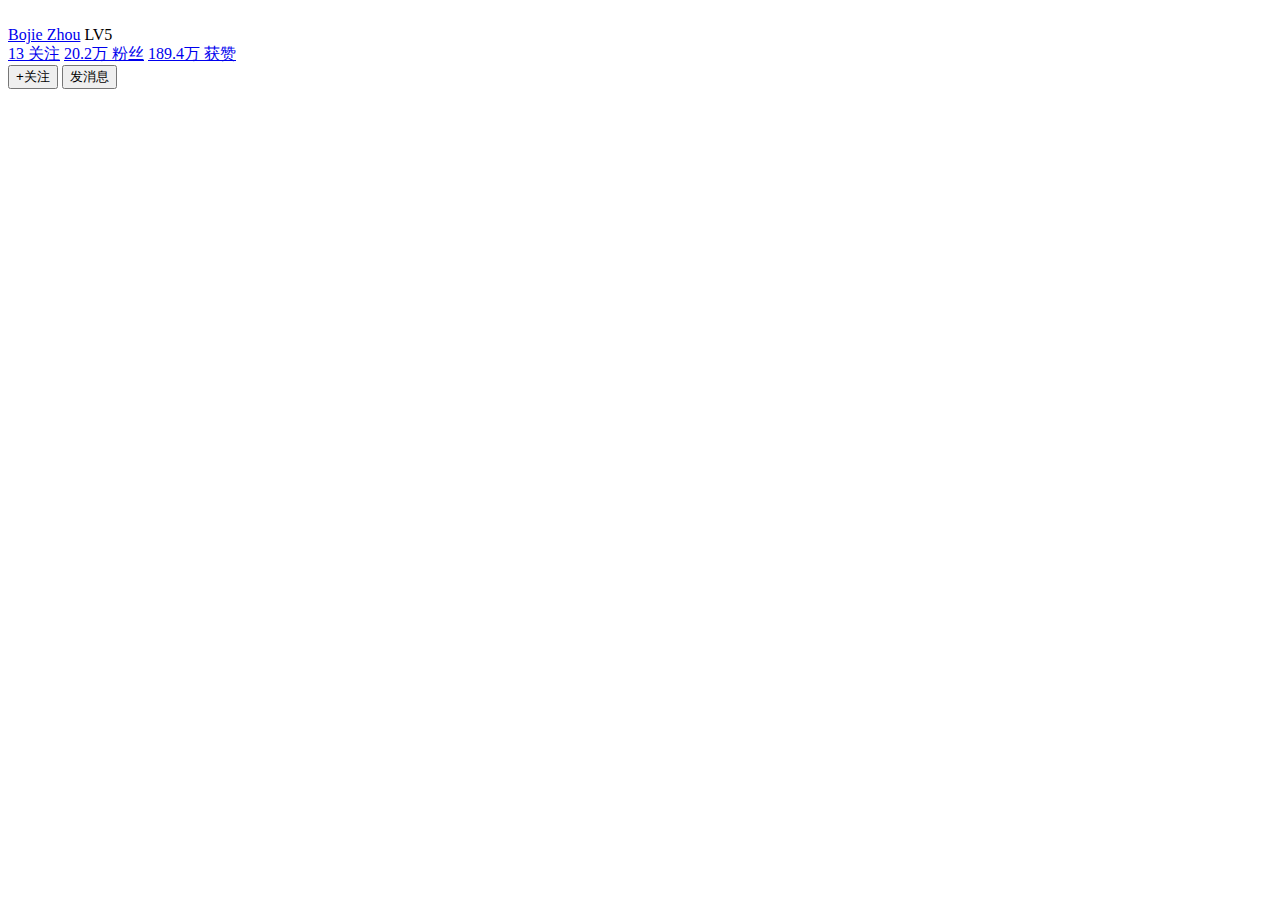
==== bilibili.html @ 3d5bfc65 "Add files via upload" ====
<!DOCTYPE html>
<html lang="en">
<head>
    <meta charset="UTF-8">
    <meta http-equiv="X-UA-Compatible" content="IE=edge">
    <meta name="viewport" content="width=device-width, initial-scale=1.0">
    <title>bilibili card</title>
    <link rel="stylesheet" href="/static/css/bilibili.css">
</head>
<body>
    <div class="user-card">
        <div class="user-card-head"></div>
        <div class="user-card-body">
            <div class="user-card-body-left">
                <a href="#" target="_blank">
                    <img src="/static/images/photo.png" alt="">
                </a>
            </div>
            <div class="user-card-body-right">
                <div class="user-card-body-right-text">
                    <div class="user-card-body-right-text-username">
                        <a href="#">Bojie Zhou</a>
                        <span>LV5</span>
                    </div>
                    <div class="user-card-body-right-text-reputation">
                        <a href="#"><span>13</span> 关注</a>
                        <a href="#"><span>  20.2万</span> 粉丝</a>
                        <a href="#"><span>  189.4万</span> 获赞</a>
                    </div>
                </div>
                <div class="user-card-body-right-button">
                    <button>+关注</button>
                    <button>发消息</button>
                </div>
            </div>
        </div>
    </div>
</body>
</html>
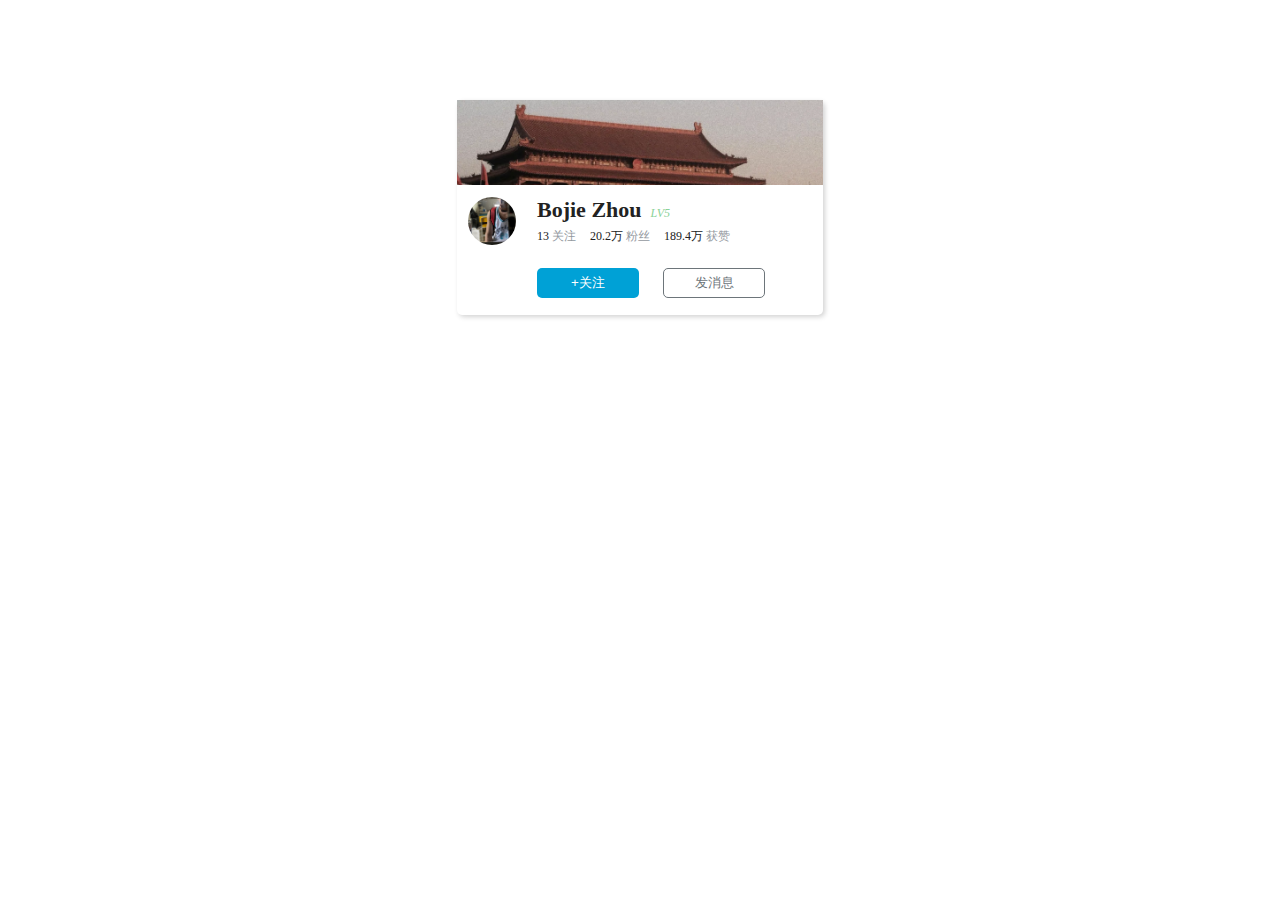
==== commit c4d743f3: "personal card" ====
--- a/bilibili.html
+++ b/bilibili.html
@@ -1,39 +1,39 @@
-<!DOCTYPE html>
-<html lang="en">
-<head>
-    <meta charset="UTF-8">
-    <meta http-equiv="X-UA-Compatible" content="IE=edge">
-    <meta name="viewport" content="width=device-width, initial-scale=1.0">
-    <title>bilibili card</title>
-    <link rel="stylesheet" href="/static/css/bilibili.css">
-</head>
-<body>
-    <div class="user-card">
-        <div class="user-card-head"></div>
-        <div class="user-card-body">
-            <div class="user-card-body-left">
-                <a href="#" target="_blank">
-                    <img src="/static/images/photo.png" alt="">
-                </a>
-            </div>
-            <div class="user-card-body-right">
-                <div class="user-card-body-right-text">
-                    <div class="user-card-body-right-text-username">
-                        <a href="#">Bojie Zhou</a>
-                        <span>LV5</span>
-                    </div>
-                    <div class="user-card-body-right-text-reputation">
-                        <a href="#"><span>13</span> 关注</a>
-                        <a href="#"><span>  20.2万</span> 粉丝</a>
-                        <a href="#"><span>  189.4万</span> 获赞</a>
-                    </div>
-                </div>
-                <div class="user-card-body-right-button">
-                    <button>+关注</button>
-                    <button>发消息</button>
-                </div>
-            </div>
-        </div>
-    </div>
-</body>
+<!DOCTYPE html>
+<html lang="en">
+<head>
+    <meta charset="UTF-8">
+    <meta http-equiv="X-UA-Compatible" content="IE=edge">
+    <meta name="viewport" content="width=device-width, initial-scale=1.0">
+    <title>bilibili card</title>
+    <link rel="stylesheet" href="/static/css/bilibili.css">
+</head>
+<body>
+    <div class="user-card">
+        <div class="user-card-head"></div>
+        <div class="user-card-body">
+            <div class="user-card-body-left">
+                <a href="#" target="_blank">
+                    <img src="/static/images/photo.png" alt="">
+                </a>
+            </div>
+            <div class="user-card-body-right">
+                <div class="user-card-body-right-text">
+                    <div class="user-card-body-right-text-username">
+                        <a href="#">Bojie Zhou</a>
+                        <span>LV5</span>
+                    </div>
+                    <div class="user-card-body-right-text-reputation">
+                        <a href="#"><span>13</span> 关注</a>
+                        <a href="#"><span>  20.2万</span> 粉丝</a>
+                        <a href="#"><span>  189.4万</span> 获赞</a>
+                    </div>
+                </div>
+                <div class="user-card-body-right-button">
+                    <button>+关注</button>
+                    <button>发消息</button>
+                </div>
+            </div>
+        </div>
+    </div>
+</body>
 </html>--- a/static/css/bilibili.css
+++ b/static/css/bilibili.css
@@ -0,0 +1,117 @@
+.user-card {
+    width: 366px;
+    height: 215px;
+    box-shadow: 2px 2px 5px lightgrey;
+    margin: 100px auto;
+    border-radius: 5px;
+}
+
+.user-card-head {
+    background-image: url(/static/images/background-bilibili.png);
+    background-size: cover;
+    width: 100%;
+    height: 85px;
+}
+
+.user-card-body {
+    width: 100%;
+    height: calc(100% - 85px);
+    box-sizing: border-box;
+    padding-top: 12px;
+}
+
+.user-card-body-left {
+    width: 70px;
+    float: left;
+    height: 100%;
+    text-align: center;
+}
+
+.user-card-body-left img {
+    width: 48px;
+    height: 48px;
+    border-radius: 50%;
+}
+
+.user-card-body-right {
+    width: calc(100% - 70px);
+    float: left;
+    height: 100%;
+}
+
+.user-card-body-right-text {
+    width: 100%;
+    height: 60%;
+}
+
+.user-card-body-right-text-username > a{
+    font-size: 22px;
+    color: #222;
+    font-weight: bold;
+    padding: 0px;
+    text-decoration-line: none;
+    padding-left: 10px;
+}
+
+.user-card-body-right-text-username > span {
+    font-size: 12px;
+    color: #8BD298;
+    font-style: italic;
+    height: 16px;
+    line-height: 16px;
+    margin-left: 5px;
+}
+
+.user-card-body-right-text-reputation {
+    margin-left: 10px;
+    padding-top: 3px;
+    box-sizing: border-box;
+}
+
+.user-card-body-right-text-reputation > a > span{
+    text-decoration-line: none;
+    font-size: 12px;
+    color: #222;
+    font-weight: 500;
+}
+
+.user-card-body-right-text-reputation > a {
+    text-decoration-line: none;
+    font-size: 12px;
+    color: #9499A0;
+    margin-right: 10px;
+}
+
+.user-card-body-right-button {
+    padding-left: 10px;
+}
+
+.user-card-body-right-button > button {
+    width: 102px;
+    height: 30px;
+    margin-right: 20px;
+    border: none;
+    border-radius: 5px;
+}
+
+.user-card-body-right-button > button:nth-child(1) {
+    background-color: #00A1D6;
+    color: white;
+}
+
+.user-card-body-right-button>button:nth-child(1):hover {
+    background-color: #00B5E5;
+    transition: 700ms;
+}
+
+.user-card-body-right-button > button:nth-child(2) {
+    background-color: white;
+    border: #6D757A solid 1px;
+    color: #6D757A;
+}
+
+.user-card-body-right-button>button:nth-child(2):hover {
+    border-color: #00B5E5;
+    color: #00B5E5;
+    transition: 700ms;
+}